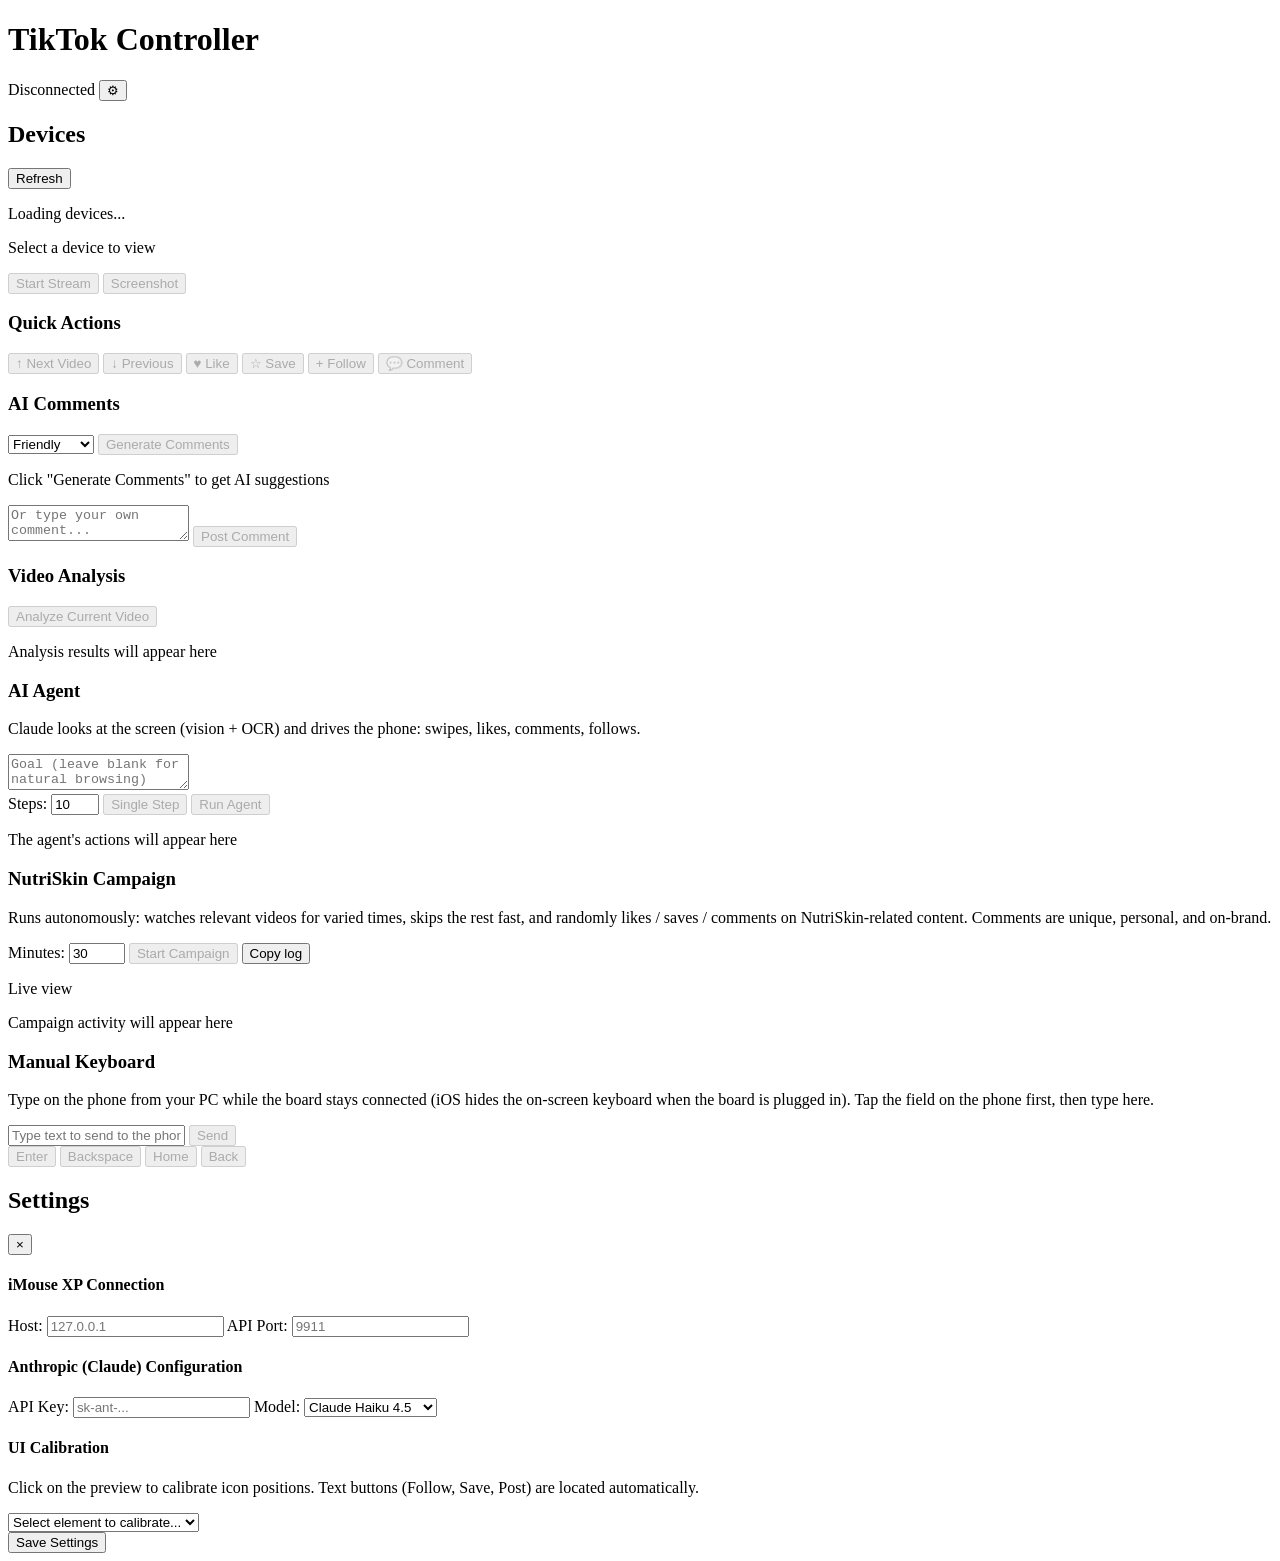
==== frontend/index.html @ e4ec44e3 "Fix feed recovery (top-left back arrow + escalation) and add copy-log The agent could get permanentl" ====
<!DOCTYPE html>
<html lang="en">
<head>
    <meta charset="UTF-8">
    <meta name="viewport" content="width=device-width, initial-scale=1.0">
    <title>TikTok Accessibility Controller</title>
    <link rel="stylesheet" href="/static/styles.css">
</head>
<body>
    <div class="container">
        <header>
            <h1>TikTok Controller</h1>
            <div class="status-bar">
                <span id="connection-status" class="status disconnected">Disconnected</span>
                <button id="settings-btn" class="icon-btn" title="Settings">&#9881;</button>
            </div>
        </header>

        <main>
            <!-- Device Selection -->
            <section class="device-panel">
                <div class="panel-header">
                    <h2>Devices</h2>
                    <button id="refresh-devices" class="btn-small">Refresh</button>
                </div>
                <div id="device-list" class="device-list">
                    <p class="placeholder">Loading devices...</p>
                </div>
            </section>

            <!-- Main Control Area -->
            <section class="control-panel">
                <!-- Device Preview -->
                <div class="preview-container">
                    <div id="device-preview" class="device-preview">
                        <p class="placeholder">Select a device to view</p>
                    </div>
                    <div class="preview-controls">
                        <button id="toggle-stream" class="btn-small" disabled>Start Stream</button>
                        <button id="take-screenshot" class="btn-small" disabled>Screenshot</button>
                    </div>
                </div>

                <!-- Action Buttons -->
                <div class="actions-container">
                    <h3>Quick Actions</h3>
                    <div class="action-grid">
                        <button id="action-swipe-up" class="action-btn" disabled>
                            <span class="action-icon">&#8593;</span>
                            <span>Next Video</span>
                        </button>
                        <button id="action-swipe-down" class="action-btn" disabled>
                            <span class="action-icon">&#8595;</span>
                            <span>Previous</span>
                        </button>
                        <button id="action-like" class="action-btn" disabled>
                            <span class="action-icon">&#9829;</span>
                            <span>Like</span>
                        </button>
                        <button id="action-save" class="action-btn" disabled>
                            <span class="action-icon">&#9734;</span>
                            <span>Save</span>
                        </button>
                        <button id="action-follow" class="action-btn" disabled>
                            <span class="action-icon">&#43;</span>
                            <span>Follow</span>
                        </button>
                        <button id="action-comment" class="action-btn" disabled>
                            <span class="action-icon">&#128172;</span>
                            <span>Comment</span>
                        </button>
                    </div>

                    <!-- Batch Actions -->
                    <div class="batch-actions" id="batch-actions" style="display: none;">
                        <h4>Batch Actions (All Selected)</h4>
                        <div class="batch-buttons">
                            <button id="batch-swipe" class="btn-small">Swipe All</button>
                            <button id="batch-like" class="btn-small">Like All</button>
                        </div>
                    </div>
                </div>
            </section>

            <!-- Comment Section -->
            <section class="comment-panel">
                <h3>AI Comments</h3>
                <div class="comment-controls">
                    <select id="comment-style">
                        <option value="friendly">Friendly</option>
                        <option value="funny">Funny</option>
                        <option value="supportive">Supportive</option>
                        <option value="curious">Curious</option>
                        <option value="impressed">Impressed</option>
                        <option value="relatable">Relatable</option>
                    </select>
                    <button id="generate-comments" class="btn" disabled>Generate Comments</button>
                </div>
                <div id="comment-suggestions" class="comment-suggestions">
                    <p class="placeholder">Click "Generate Comments" to get AI suggestions</p>
                </div>
                <div class="custom-comment">
                    <textarea id="custom-comment" placeholder="Or type your own comment..."></textarea>
                    <button id="post-comment" class="btn" disabled>Post Comment</button>
                </div>
            </section>

            <!-- Video Analysis -->
            <section class="analysis-panel">
                <h3>Video Analysis</h3>
                <button id="analyze-video" class="btn" disabled>Analyze Current Video</button>
                <div id="analysis-result" class="analysis-result">
                    <p class="placeholder">Analysis results will appear here</p>
                </div>
            </section>

            <!-- AI Agent -->
            <section class="agent-panel">
                <h3>AI Agent</h3>
                <p class="hint">Claude looks at the screen (vision + OCR) and drives the phone: swipes, likes, comments, follows.</p>
                <textarea id="agent-goal" placeholder="Goal (leave blank for natural browsing)"></textarea>
                <div class="agent-controls">
                    <label>Steps: <input type="number" id="agent-steps" value="10" min="1" max="50"></label>
                    <button id="agent-step" class="btn-small" disabled>Single Step</button>
                    <button id="agent-run" class="btn" disabled>Run Agent</button>
                </div>
                <div id="agent-log" class="agent-log">
                    <p class="placeholder">The agent's actions will appear here</p>
                </div>
            </section>

            <!-- NutriSkin Campaign -->
            <section class="campaign-panel">
                <h3>NutriSkin Campaign</h3>
                <p class="hint">Runs autonomously: watches relevant videos for varied times, skips the rest fast, and randomly likes / saves / comments on NutriSkin-related content. Comments are unique, personal, and on-brand.</p>
                <div class="campaign-controls">
                    <label>Minutes: <input type="number" id="campaign-minutes" value="30" min="1" max="240"></label>
                    <button id="campaign-start" class="btn" disabled>Start Campaign</button>
                    <button id="campaign-stop" class="btn-small" style="display:none;">Stop</button>
                    <button id="campaign-copy" class="btn-small">Copy log</button>
                </div>
                <div id="campaign-status" class="campaign-status"></div>
                <div class="campaign-live">
                    <div id="campaign-snapshot" class="campaign-snapshot">
                        <p class="placeholder">Live view</p>
                    </div>
                    <div id="campaign-log" class="agent-log">
                        <p class="placeholder">Campaign activity will appear here</p>
                    </div>
                </div>
            </section>

            <!-- Manual Keyboard -->
            <section class="keyboard-panel">
                <h3>Manual Keyboard</h3>
                <p class="hint">Type on the phone from your PC while the board stays connected (iOS hides the on-screen keyboard when the board is plugged in). Tap the field on the phone first, then type here.</p>
                <div class="keyboard-controls">
                    <input type="text" id="manual-text" placeholder="Type text to send to the phone…">
                    <button id="manual-send" class="btn" disabled>Send</button>
                </div>
                <div class="keyboard-keys">
                    <button class="btn-small manual-key" data-fn="ENTER" disabled>Enter</button>
                    <button class="btn-small manual-key" data-fn="BACKSPACE" disabled>Backspace</button>
                    <button class="btn-small manual-key" data-fn="WIN+h" disabled>Home</button>
                    <button class="btn-small manual-key" data-fn="TAB+b" disabled>Back</button>
                </div>
            </section>
        </main>

        <!-- Settings Modal -->
        <div id="settings-modal" class="modal">
            <div class="modal-content">
                <div class="modal-header">
                    <h2>Settings</h2>
                    <button class="close-btn">&times;</button>
                </div>
                <div class="modal-body">
                    <div class="setting-group">
                        <h4>iMouse XP Connection</h4>
                        <label>
                            Host:
                            <input type="text" id="setting-host" placeholder="127.0.0.1">
                        </label>
                        <label>
                            API Port:
                            <input type="number" id="setting-port" placeholder="9911">
                        </label>
                    </div>
                    <div class="setting-group">
                        <h4>Anthropic (Claude) Configuration</h4>
                        <label>
                            API Key:
                            <input type="password" id="setting-anthropic-key" placeholder="sk-ant-...">
                        </label>
                        <label>
                            Model:
                            <select id="setting-anthropic-model">
                                <option value="claude-haiku-4-5-20251001">Claude Haiku 4.5</option>
                                <option value="claude-sonnet-4-6">Claude Sonnet 4.6</option>
                                <option value="claude-opus-4-8">Claude Opus 4.8</option>
                            </select>
                        </label>
                    </div>
                    <div class="setting-group">
                        <h4>UI Calibration</h4>
                        <p class="hint">Click on the preview to calibrate icon positions. Text buttons (Follow, Save, Post) are located automatically.</p>
                        <select id="calibration-element">
                            <option value="">Select element to calibrate...</option>
                            <option value="like_button">Like Button</option>
                            <option value="comment_button">Comment Button</option>
                            <option value="share_button">Share Button</option>
                            <option value="video_center">Video Center</option>
                            <option value="comment_input">Comment Input</option>
                            <option value="back_arrow">Back Arrow (top-left)</option>
                            <option value="home_tab">Home Tab (bottom-left)</option>
                        </select>
                    </div>
                    <button id="save-settings" class="btn">Save Settings</button>
                </div>
            </div>
        </div>

        <!-- Toast Notifications -->
        <div id="toast-container"></div>
    </div>

    <script src="/static/app.js"></script>
</body>
</html>
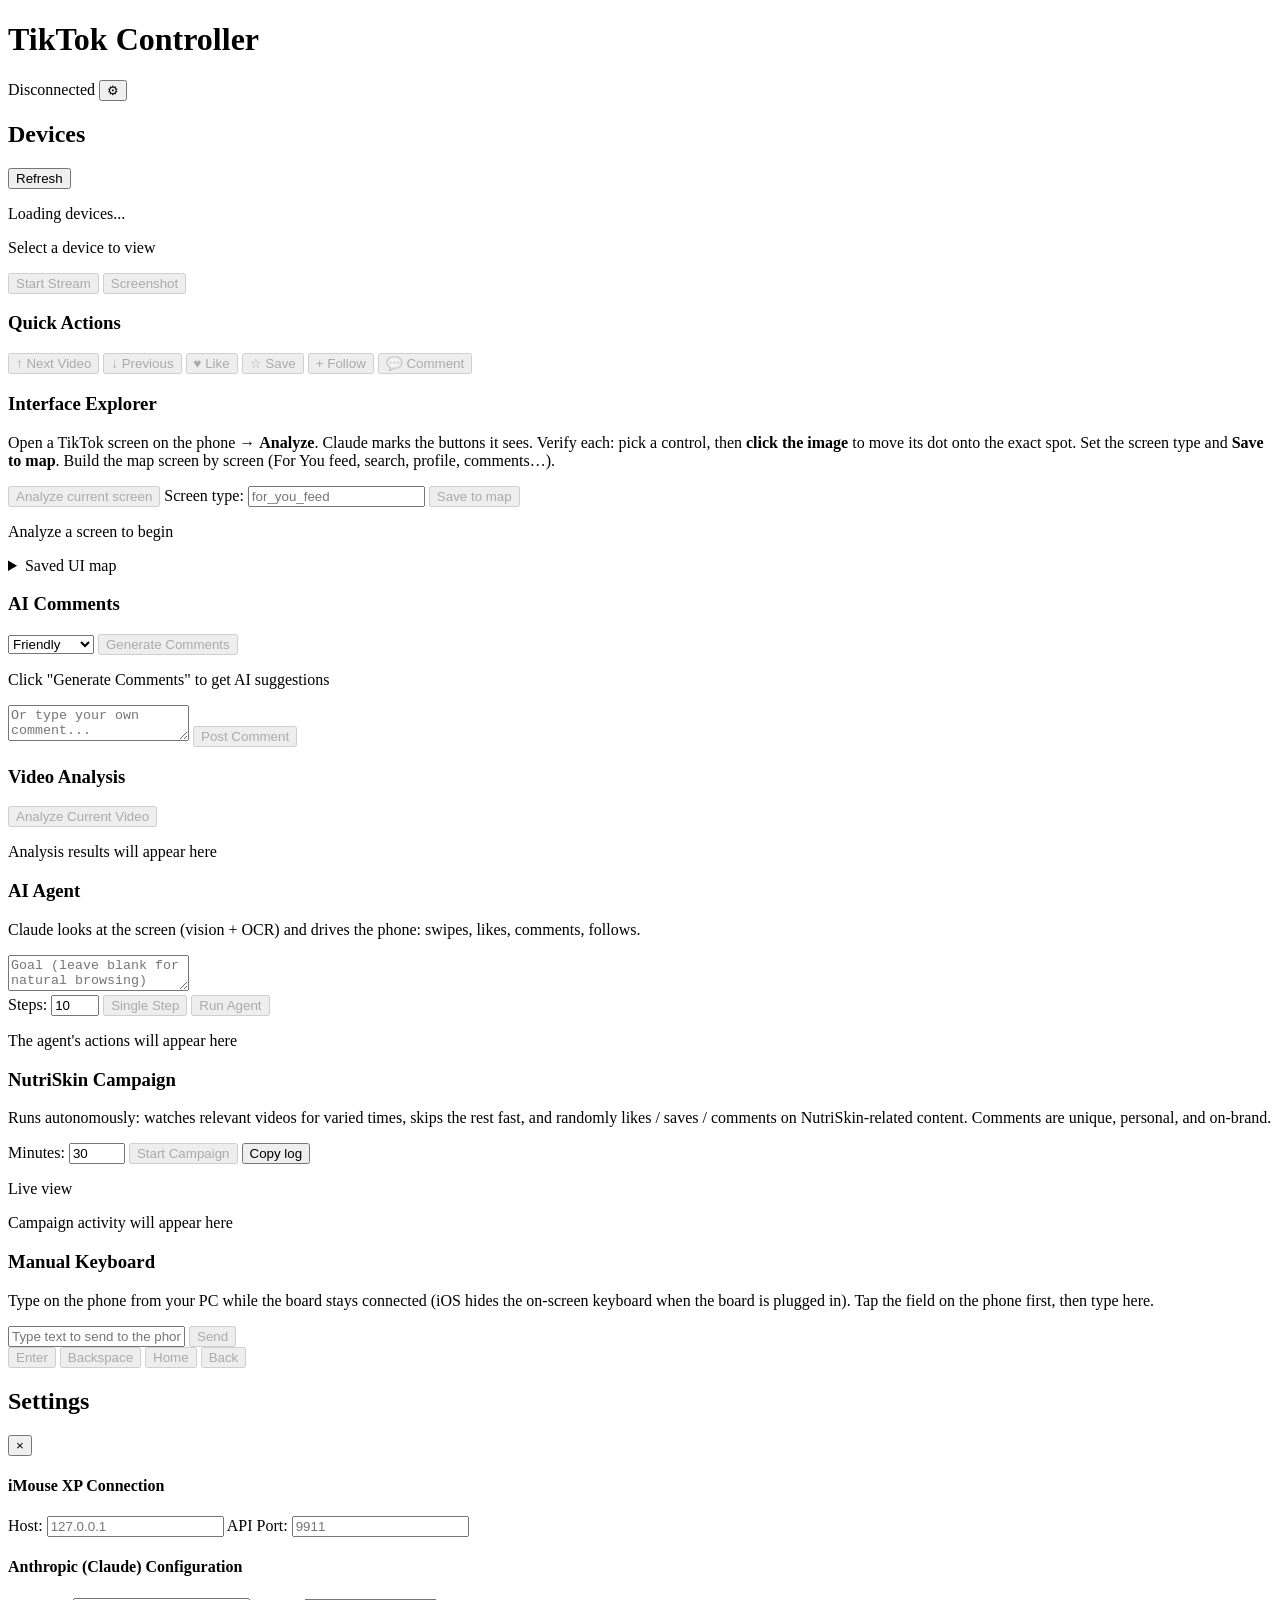
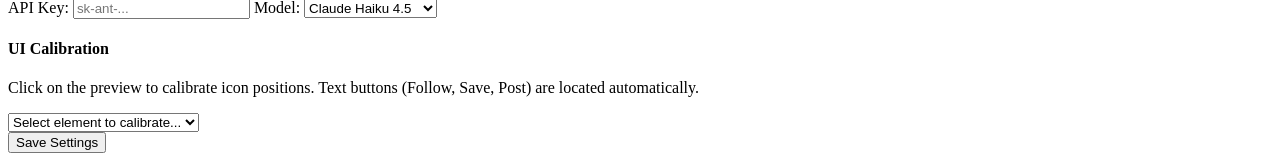
==== commit ebd8b4c1: "Add Interface Explorer: map TikTok's UI to real pixel coordinates Root cause of the wandering has be" ====
--- a/frontend/index.html
+++ b/frontend/index.html
@@ -82,6 +82,35 @@
                 </div>
             </section>
 
+            <!-- Interface Explorer -->
+            <section class="explorer-panel">
+                <h3>Interface Explorer</h3>
+                <p class="hint">Open a TikTok screen on the phone → <b>Analyze</b>. Claude marks the buttons it sees. Verify each: pick a control, then <b>click the image</b> to move its dot onto the exact spot. Set the screen type and <b>Save to map</b>. Build the map screen by screen (For You feed, search, profile, comments…).</p>
+                <div class="explorer-controls">
+                    <button id="explore-analyze" class="btn" disabled>Analyze current screen</button>
+                    <label>Screen type:
+                        <input type="text" id="explore-screen-type" placeholder="for_you_feed" list="screen-types">
+                    </label>
+                    <datalist id="screen-types">
+                        <option value="for_you_feed"><option value="following_feed"><option value="profile">
+                        <option value="search_input"><option value="search_results"><option value="explore">
+                        <option value="comments_sheet"><option value="share_sheet"><option value="inbox_dm">
+                        <option value="live"><option value="settings">
+                    </datalist>
+                    <button id="explore-save" class="btn-small" disabled>Save to map</button>
+                </div>
+                <div class="explorer-body">
+                    <div id="explore-canvas" class="explore-canvas">
+                        <p class="placeholder">Analyze a screen to begin</p>
+                    </div>
+                    <div id="explore-list" class="explore-list"></div>
+                </div>
+                <details class="explore-saved">
+                    <summary>Saved UI map</summary>
+                    <pre id="explore-map">{}</pre>
+                </details>
+            </section>
+
             <!-- Comment Section -->
             <section class="comment-panel">
                 <h3>AI Comments</h3>
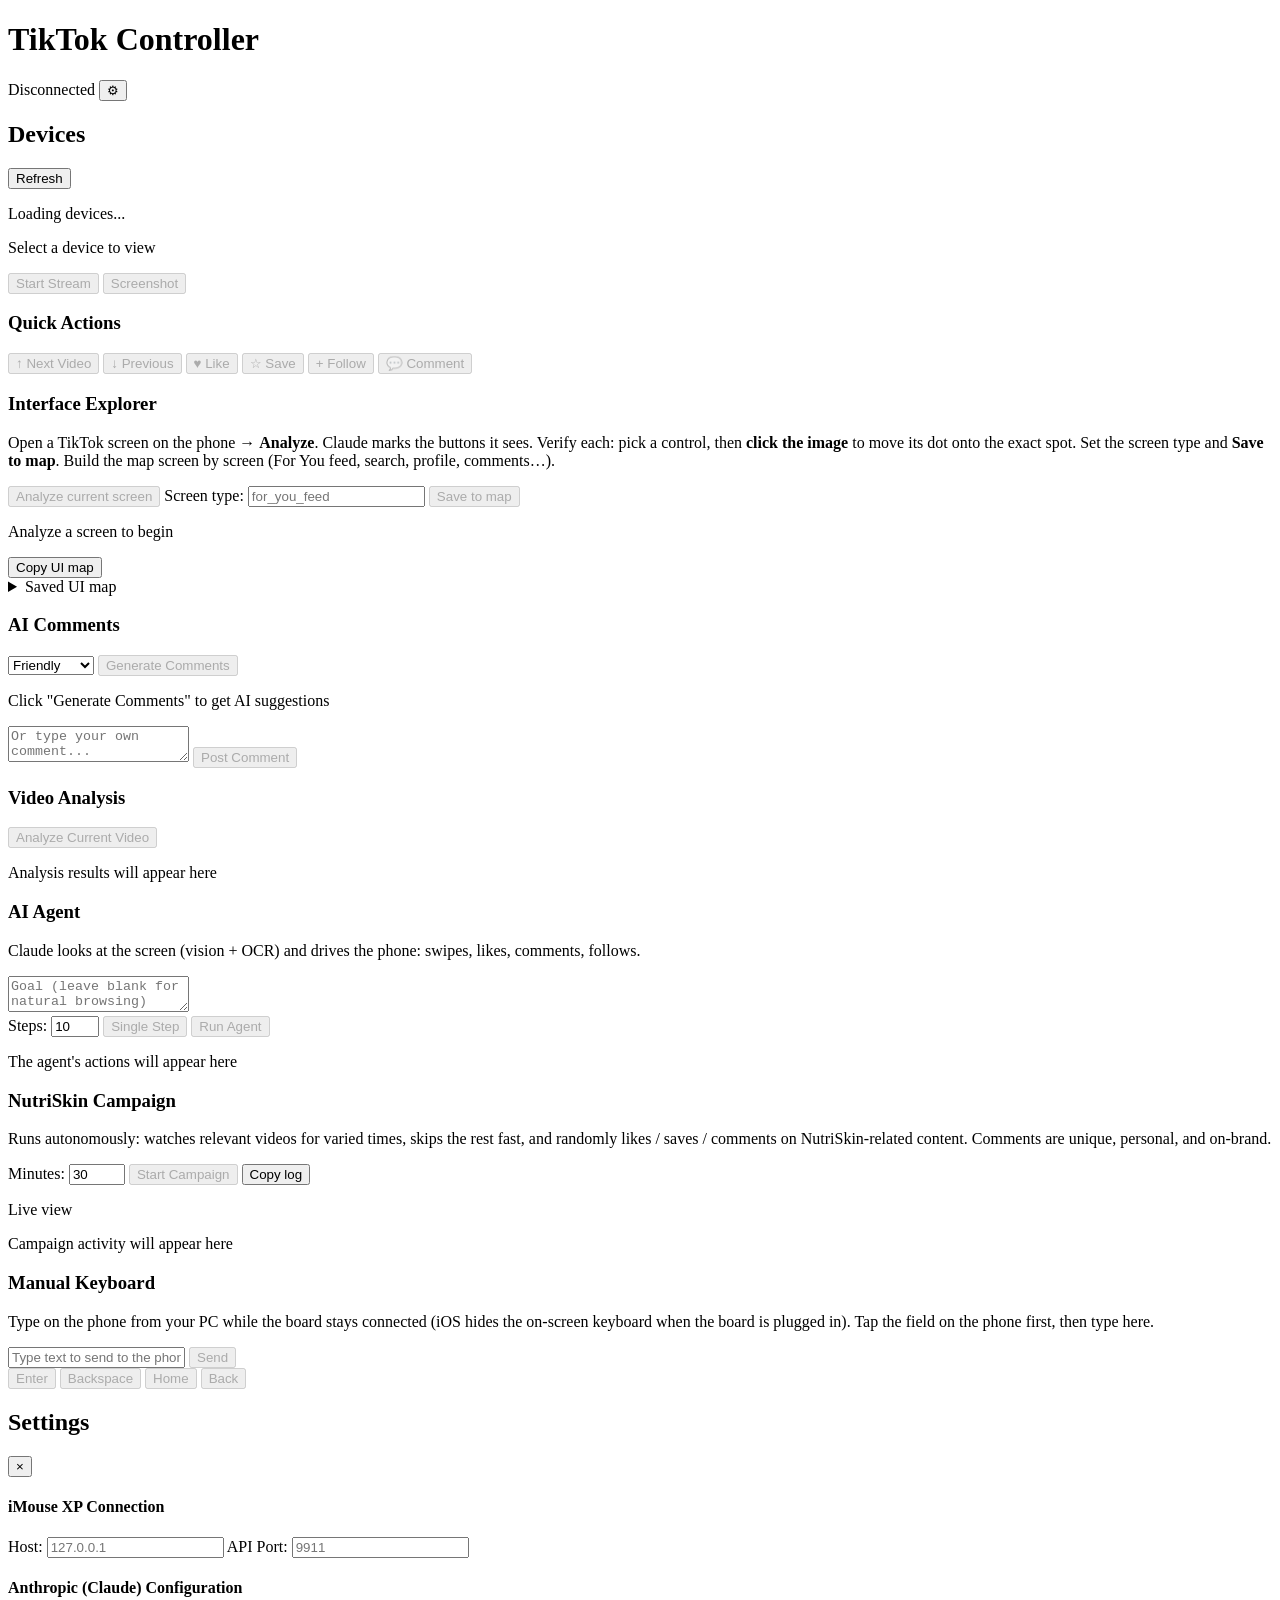
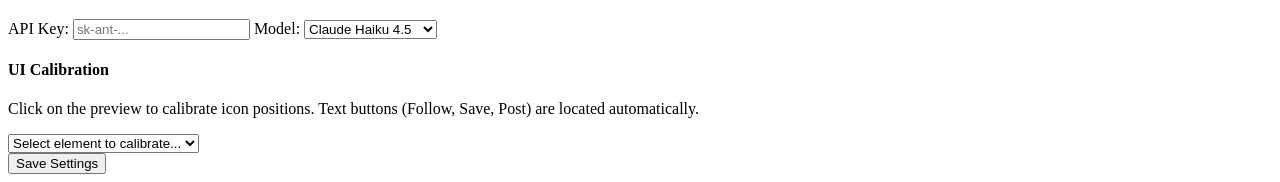
==== commit 3fb6dac8: "Add slideshow post detection + Copy UI map button - Explorer: "Copy UI map" button copies ui_map.jso" ====
--- a/frontend/index.html
+++ b/frontend/index.html
@@ -92,10 +92,10 @@
                         <input type="text" id="explore-screen-type" placeholder="for_you_feed" list="screen-types">
                     </label>
                     <datalist id="screen-types">
-                        <option value="for_you_feed"><option value="following_feed"><option value="profile">
-                        <option value="search_input"><option value="search_results"><option value="explore">
-                        <option value="comments_sheet"><option value="share_sheet"><option value="inbox_dm">
-                        <option value="live"><option value="settings">
+                        <option value="for_you_feed"><option value="slideshow_feed"><option value="following_feed">
+                        <option value="profile"><option value="search_input"><option value="search_results">
+                        <option value="explore"><option value="comments_sheet"><option value="share_sheet">
+                        <option value="inbox_dm"><option value="live"><option value="settings">
                     </datalist>
                     <button id="explore-save" class="btn-small" disabled>Save to map</button>
                 </div>
@@ -104,6 +104,9 @@
                         <p class="placeholder">Analyze a screen to begin</p>
                     </div>
                     <div id="explore-list" class="explore-list"></div>
+                </div>
+                <div class="explore-saved-head">
+                    <button id="explore-copy-map" class="btn-small">Copy UI map</button>
                 </div>
                 <details class="explore-saved">
                     <summary>Saved UI map</summary>
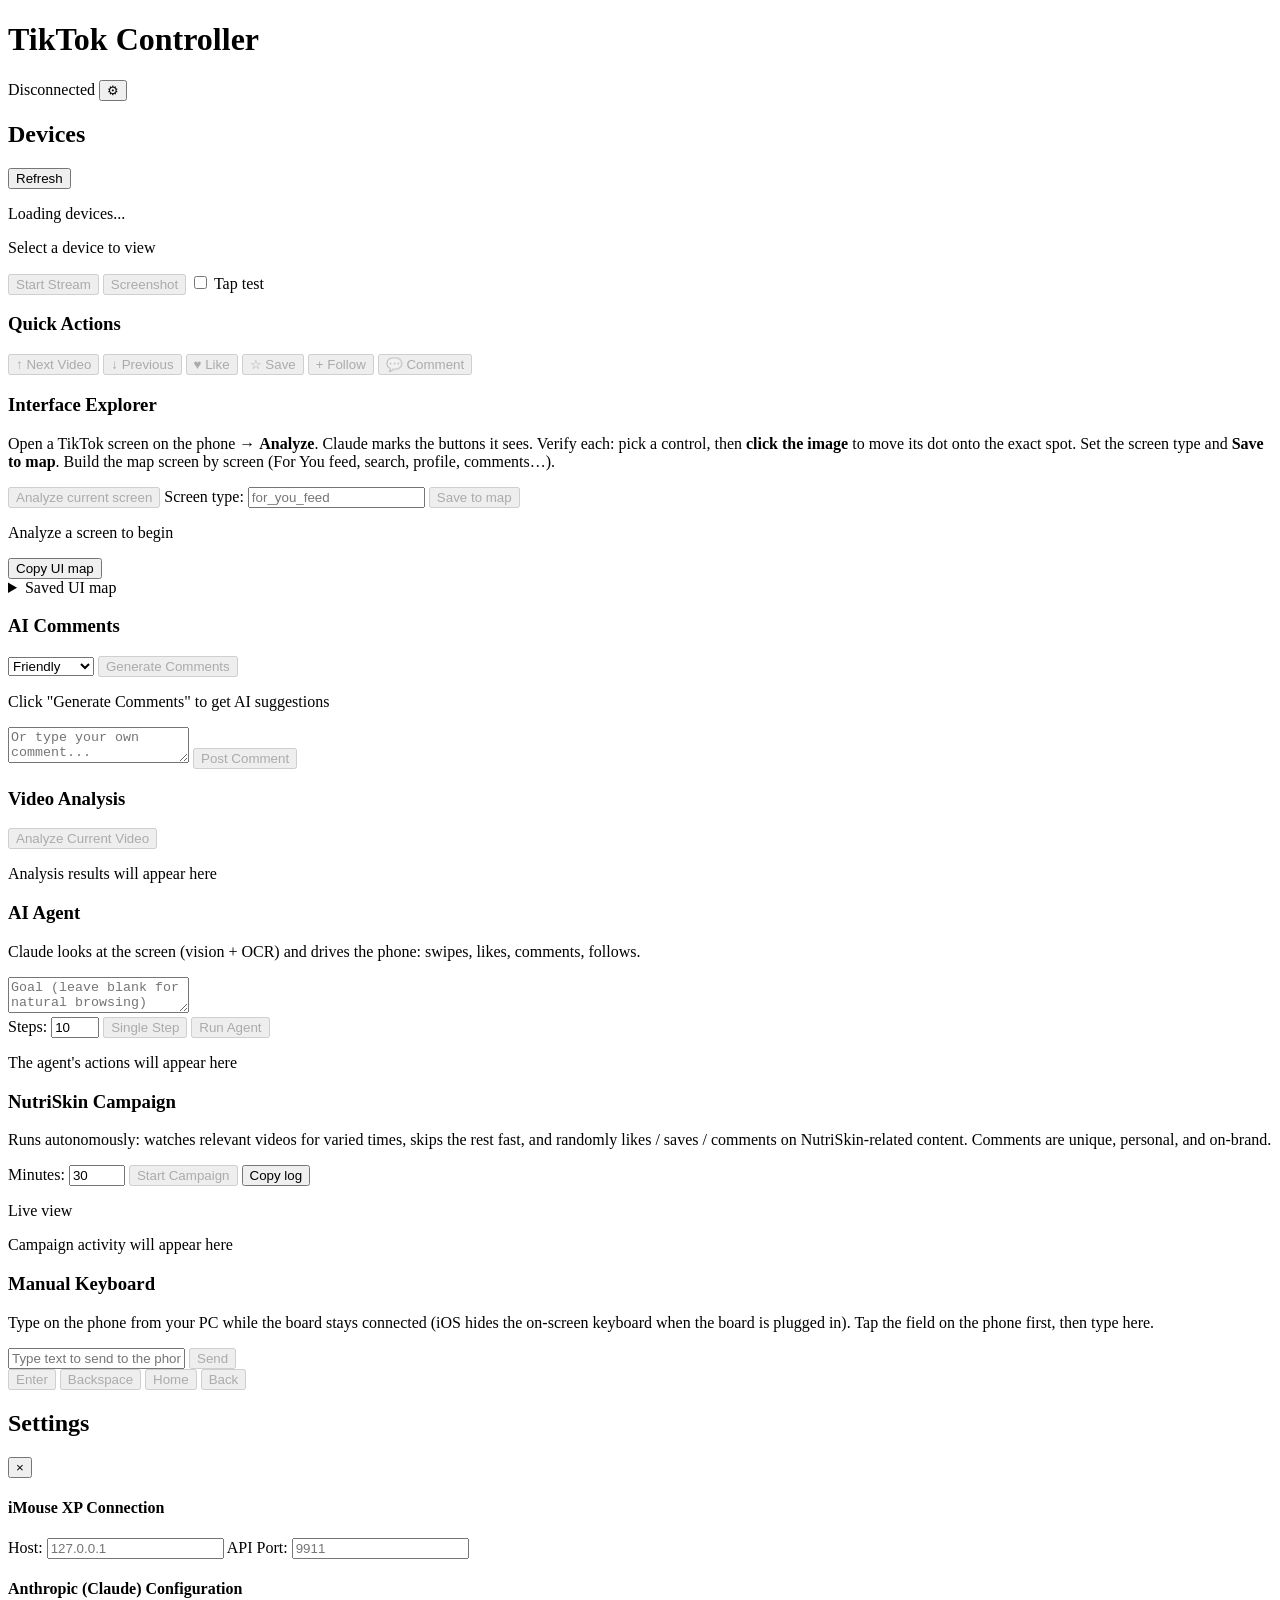
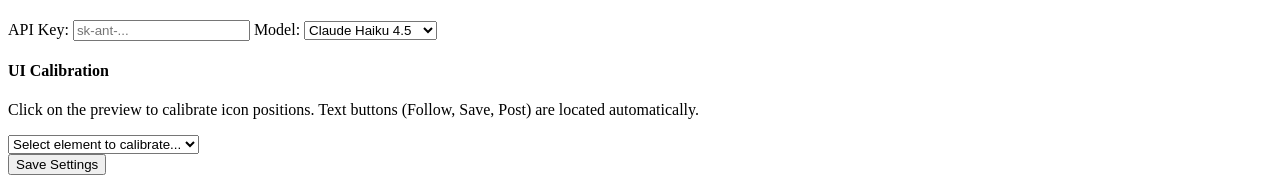
==== commit 88efea66: "Add Tap Test + screenshot-size check to diagnose coordinate offset Clicking Like triggered a Follow " ====
--- a/frontend/index.html
+++ b/frontend/index.html
@@ -38,6 +38,8 @@
                     <div class="preview-controls">
                         <button id="toggle-stream" class="btn-small" disabled>Start Stream</button>
                         <button id="take-screenshot" class="btn-small" disabled>Screenshot</button>
+                        <label class="tap-mode-label"><input type="checkbox" id="tap-mode"> Tap test</label>
+                        <span id="tap-readout" class="tap-readout"></span>
                     </div>
                 </div>
 
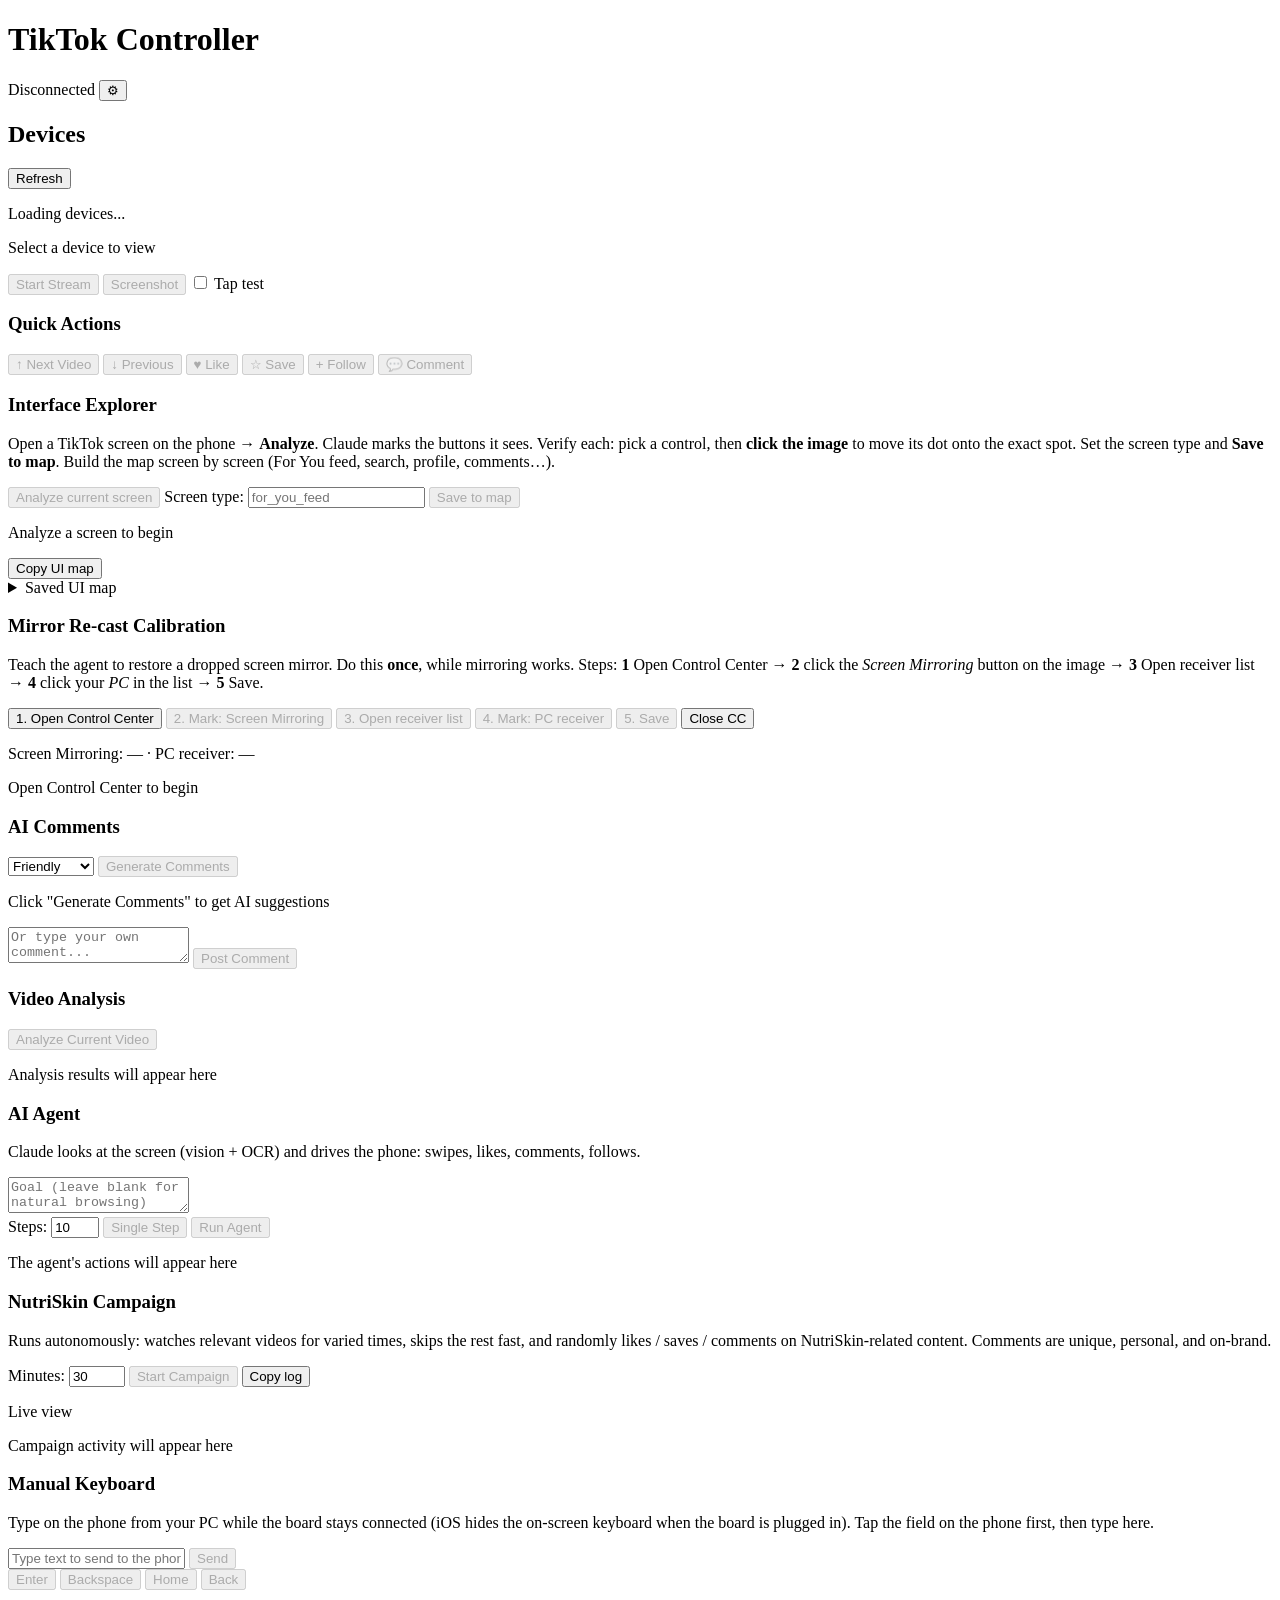
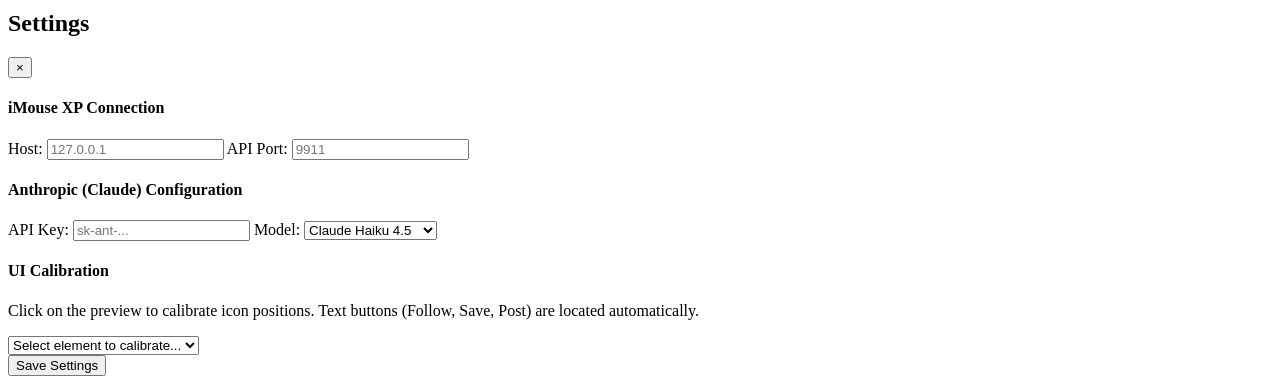
==== commit 2c1a5fd0: "Add visual mirror re-cast calibration panel Auto-vision calibration was unreliable on Control Center" ====
--- a/frontend/index.html
+++ b/frontend/index.html
@@ -116,6 +116,24 @@
                 </details>
             </section>
 
+            <!-- Mirror Re-cast Calibration -->
+            <section class="mirror-panel">
+                <h3>Mirror Re-cast Calibration</h3>
+                <p class="hint">Teach the agent to restore a dropped screen mirror. Do this <b>once</b>, while mirroring works. Steps: <b>1</b> Open Control Center → <b>2</b> click the <i>Screen Mirroring</i> button on the image → <b>3</b> Open receiver list → <b>4</b> click your <i>PC</i> in the list → <b>5</b> Save.</p>
+                <div class="mirror-controls">
+                    <button id="mirror-open-cc" class="btn-small">1. Open Control Center</button>
+                    <button id="mirror-pick-btn" class="btn-small" disabled>2. Mark: Screen Mirroring</button>
+                    <button id="mirror-open-list" class="btn-small" disabled>3. Open receiver list</button>
+                    <button id="mirror-pick-recv" class="btn-small" disabled>4. Mark: PC receiver</button>
+                    <button id="mirror-save" class="btn-small" disabled>5. Save</button>
+                    <button id="mirror-close" class="btn-small">Close CC</button>
+                </div>
+                <p class="hint" id="mirror-hintline">Screen Mirroring: <span id="mirror-btn-pt">—</span> · PC receiver: <span id="mirror-recv-pt">—</span></p>
+                <div id="mirror-canvas" class="explore-canvas">
+                    <p class="placeholder">Open Control Center to begin</p>
+                </div>
+            </section>
+
             <!-- Comment Section -->
             <section class="comment-panel">
                 <h3>AI Comments</h3>
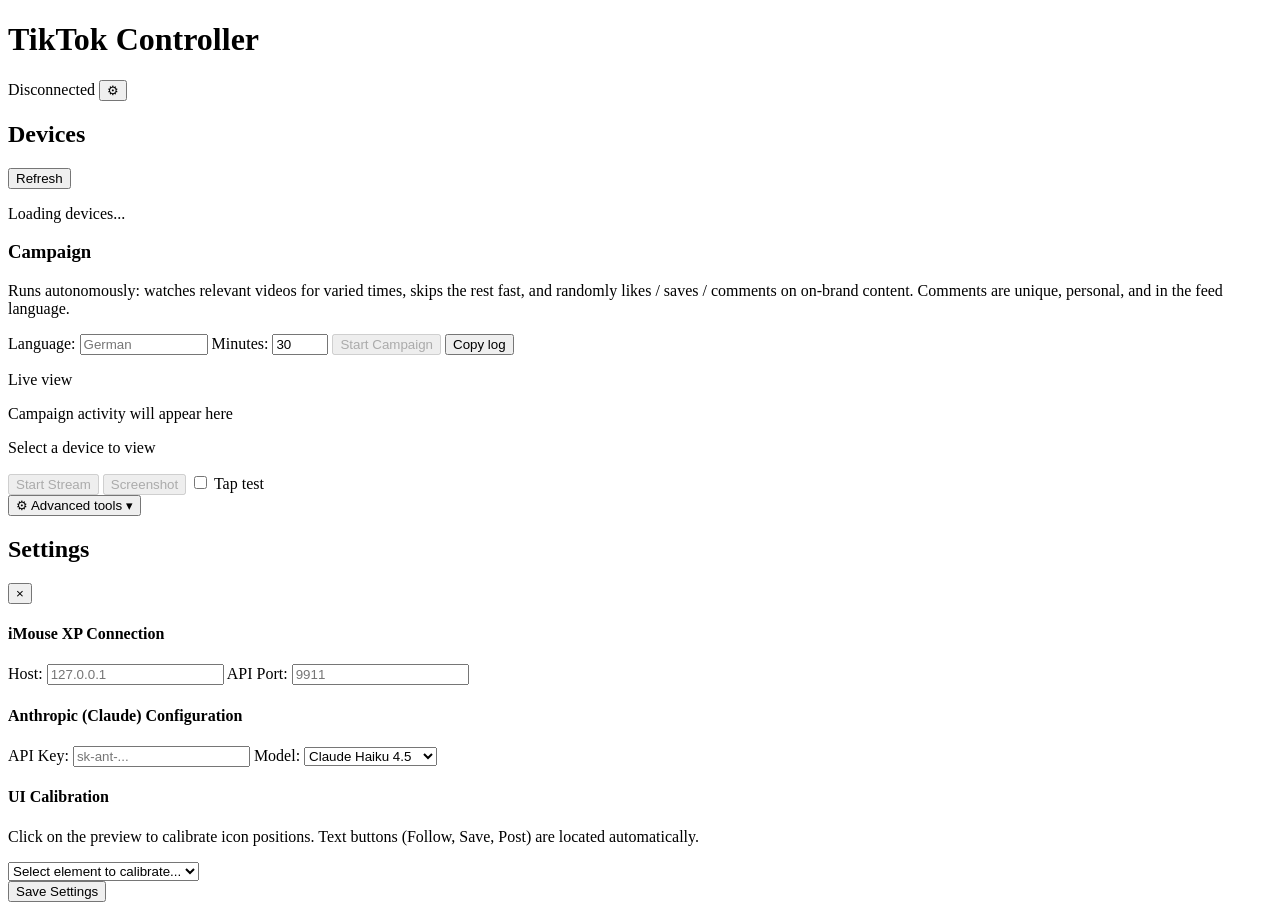
==== commit d57de326: "Simplify the UI: campaign-focused main view, everything else behind Advanced The main screen is now " ====
--- a/frontend/index.html
+++ b/frontend/index.html
@@ -3,7 +3,7 @@
 <head>
     <meta charset="UTF-8">
     <meta name="viewport" content="width=device-width, initial-scale=1.0">
-    <title>TikTok Accessibility Controller</title>
+    <title>TikTok Controller</title>
     <link rel="stylesheet" href="/static/styles.css">
 </head>
 <body>
@@ -28,9 +28,30 @@
                 </div>
             </section>
 
-            <!-- Main Control Area -->
+            <!-- Campaign (primary) -->
+            <section class="campaign-panel">
+                <h3>Campaign</h3>
+                <p class="hint">Runs autonomously: watches relevant videos for varied times, skips the rest fast, and randomly likes / saves / comments on on-brand content. Comments are unique, personal, and in the feed language.</p>
+                <div class="campaign-controls">
+                    <label>Language: <input type="text" id="campaign-language" placeholder="German" style="width:120px"></label>
+                    <label>Minutes: <input type="number" id="campaign-minutes" value="30" min="1" max="240"></label>
+                    <button id="campaign-start" class="btn" disabled>Start Campaign</button>
+                    <button id="campaign-stop" class="btn-small" style="display:none;">Stop</button>
+                    <button id="campaign-copy" class="btn-small">Copy log</button>
+                </div>
+                <div id="campaign-status" class="campaign-status"></div>
+                <div class="campaign-live">
+                    <div id="campaign-snapshot" class="campaign-snapshot">
+                        <p class="placeholder">Live view</p>
+                    </div>
+                    <div id="campaign-log" class="agent-log">
+                        <p class="placeholder">Campaign activity will appear here</p>
+                    </div>
+                </div>
+            </section>
+
+            <!-- Live preview -->
             <section class="control-panel">
-                <!-- Device Preview -->
                 <div class="preview-container">
                     <div id="device-preview" class="device-preview">
                         <p class="placeholder">Select a device to view</p>
@@ -42,38 +63,39 @@
                         <span id="tap-readout" class="tap-readout"></span>
                     </div>
                 </div>
-
-                <!-- Action Buttons -->
-                <div class="actions-container">
+            </section>
+
+            <!-- Advanced toggle -->
+            <div class="advanced-toggle-row">
+                <button id="advanced-toggle" class="btn-small" aria-expanded="false">&#9881; Advanced tools &#9662;</button>
+            </div>
+
+            <!-- Everything else -- preserved, hidden by default -->
+            <div id="advanced-panels" class="advanced-panels" hidden>
+
+                <!-- Quick Actions -->
+                <section class="actions-panel">
                     <h3>Quick Actions</h3>
                     <div class="action-grid">
                         <button id="action-swipe-up" class="action-btn" disabled>
-                            <span class="action-icon">&#8593;</span>
-                            <span>Next Video</span>
+                            <span class="action-icon">&#8593;</span><span>Next Video</span>
                         </button>
                         <button id="action-swipe-down" class="action-btn" disabled>
-                            <span class="action-icon">&#8595;</span>
-                            <span>Previous</span>
+                            <span class="action-icon">&#8595;</span><span>Previous</span>
                         </button>
                         <button id="action-like" class="action-btn" disabled>
-                            <span class="action-icon">&#9829;</span>
-                            <span>Like</span>
+                            <span class="action-icon">&#9829;</span><span>Like</span>
                         </button>
                         <button id="action-save" class="action-btn" disabled>
-                            <span class="action-icon">&#9734;</span>
-                            <span>Save</span>
+                            <span class="action-icon">&#9734;</span><span>Save</span>
                         </button>
                         <button id="action-follow" class="action-btn" disabled>
-                            <span class="action-icon">&#43;</span>
-                            <span>Follow</span>
+                            <span class="action-icon">&#43;</span><span>Follow</span>
                         </button>
                         <button id="action-comment" class="action-btn" disabled>
-                            <span class="action-icon">&#128172;</span>
-                            <span>Comment</span>
-                        </button>
-                    </div>
-
-                    <!-- Batch Actions -->
+                            <span class="action-icon">&#128172;</span><span>Comment</span>
+                        </button>
+                    </div>
                     <div class="batch-actions" id="batch-actions" style="display: none;">
                         <h4>Batch Actions (All Selected)</h4>
                         <div class="batch-buttons">
@@ -81,142 +103,122 @@
                             <button id="batch-like" class="btn-small">Like All</button>
                         </div>
                     </div>
-                </div>
-            </section>
-
-            <!-- Interface Explorer -->
-            <section class="explorer-panel">
-                <h3>Interface Explorer</h3>
-                <p class="hint">Open a TikTok screen on the phone → <b>Analyze</b>. Claude marks the buttons it sees. Verify each: pick a control, then <b>click the image</b> to move its dot onto the exact spot. Set the screen type and <b>Save to map</b>. Build the map screen by screen (For You feed, search, profile, comments…).</p>
-                <div class="explorer-controls">
-                    <button id="explore-analyze" class="btn" disabled>Analyze current screen</button>
-                    <label>Screen type:
-                        <input type="text" id="explore-screen-type" placeholder="for_you_feed" list="screen-types">
-                    </label>
-                    <datalist id="screen-types">
-                        <option value="for_you_feed"><option value="slideshow_feed"><option value="following_feed">
-                        <option value="profile"><option value="search_input"><option value="search_results">
-                        <option value="explore"><option value="comments_sheet"><option value="share_sheet">
-                        <option value="inbox_dm"><option value="live"><option value="settings">
-                    </datalist>
-                    <button id="explore-save" class="btn-small" disabled>Save to map</button>
-                </div>
-                <div class="explorer-body">
-                    <div id="explore-canvas" class="explore-canvas">
-                        <p class="placeholder">Analyze a screen to begin</p>
-                    </div>
-                    <div id="explore-list" class="explore-list"></div>
-                </div>
-                <div class="explore-saved-head">
-                    <button id="explore-copy-map" class="btn-small">Copy UI map</button>
-                </div>
-                <details class="explore-saved">
-                    <summary>Saved UI map</summary>
-                    <pre id="explore-map">{}</pre>
-                </details>
-            </section>
-
-            <!-- Mirror Re-cast Calibration -->
-            <section class="mirror-panel">
-                <h3>Mirror Re-cast Calibration</h3>
-                <p class="hint">Teach the agent to restore a dropped screen mirror. Do this <b>once</b>, while mirroring works. Steps: <b>1</b> Open Control Center → <b>2</b> click the <i>Screen Mirroring</i> button on the image → <b>3</b> Open receiver list → <b>4</b> click your <i>PC</i> in the list → <b>5</b> Save.</p>
-                <div class="mirror-controls">
-                    <button id="mirror-open-cc" class="btn-small">1. Open Control Center</button>
-                    <button id="mirror-pick-btn" class="btn-small" disabled>2. Mark: Screen Mirroring</button>
-                    <button id="mirror-open-list" class="btn-small" disabled>3. Open receiver list</button>
-                    <button id="mirror-pick-recv" class="btn-small" disabled>4. Mark: PC receiver</button>
-                    <button id="mirror-save" class="btn-small" disabled>5. Save</button>
-                    <button id="mirror-close" class="btn-small">Close CC</button>
-                </div>
-                <p class="hint" id="mirror-hintline">Screen Mirroring: <span id="mirror-btn-pt">—</span> · PC receiver: <span id="mirror-recv-pt">—</span></p>
-                <div id="mirror-canvas" class="explore-canvas">
-                    <p class="placeholder">Open Control Center to begin</p>
-                </div>
-            </section>
-
-            <!-- Comment Section -->
-            <section class="comment-panel">
-                <h3>AI Comments</h3>
-                <div class="comment-controls">
-                    <select id="comment-style">
-                        <option value="friendly">Friendly</option>
-                        <option value="funny">Funny</option>
-                        <option value="supportive">Supportive</option>
-                        <option value="curious">Curious</option>
-                        <option value="impressed">Impressed</option>
-                        <option value="relatable">Relatable</option>
-                    </select>
-                    <button id="generate-comments" class="btn" disabled>Generate Comments</button>
-                </div>
-                <div id="comment-suggestions" class="comment-suggestions">
-                    <p class="placeholder">Click "Generate Comments" to get AI suggestions</p>
-                </div>
-                <div class="custom-comment">
-                    <textarea id="custom-comment" placeholder="Or type your own comment..."></textarea>
-                    <button id="post-comment" class="btn" disabled>Post Comment</button>
-                </div>
-            </section>
-
-            <!-- Video Analysis -->
-            <section class="analysis-panel">
-                <h3>Video Analysis</h3>
-                <button id="analyze-video" class="btn" disabled>Analyze Current Video</button>
-                <div id="analysis-result" class="analysis-result">
-                    <p class="placeholder">Analysis results will appear here</p>
-                </div>
-            </section>
-
-            <!-- AI Agent -->
-            <section class="agent-panel">
-                <h3>AI Agent</h3>
-                <p class="hint">Claude looks at the screen (vision + OCR) and drives the phone: swipes, likes, comments, follows.</p>
-                <textarea id="agent-goal" placeholder="Goal (leave blank for natural browsing)"></textarea>
-                <div class="agent-controls">
-                    <label>Steps: <input type="number" id="agent-steps" value="10" min="1" max="50"></label>
-                    <button id="agent-step" class="btn-small" disabled>Single Step</button>
-                    <button id="agent-run" class="btn" disabled>Run Agent</button>
-                </div>
-                <div id="agent-log" class="agent-log">
-                    <p class="placeholder">The agent's actions will appear here</p>
-                </div>
-            </section>
-
-            <!-- NutriSkin Campaign -->
-            <section class="campaign-panel">
-                <h3>NutriSkin Campaign</h3>
-                <p class="hint">Runs autonomously: watches relevant videos for varied times, skips the rest fast, and randomly likes / saves / comments on NutriSkin-related content. Comments are unique, personal, and on-brand.</p>
-                <div class="campaign-controls">
-                    <label>Minutes: <input type="number" id="campaign-minutes" value="30" min="1" max="240"></label>
-                    <button id="campaign-start" class="btn" disabled>Start Campaign</button>
-                    <button id="campaign-stop" class="btn-small" style="display:none;">Stop</button>
-                    <button id="campaign-copy" class="btn-small">Copy log</button>
-                </div>
-                <div id="campaign-status" class="campaign-status"></div>
-                <div class="campaign-live">
-                    <div id="campaign-snapshot" class="campaign-snapshot">
-                        <p class="placeholder">Live view</p>
-                    </div>
-                    <div id="campaign-log" class="agent-log">
-                        <p class="placeholder">Campaign activity will appear here</p>
-                    </div>
-                </div>
-            </section>
-
-            <!-- Manual Keyboard -->
-            <section class="keyboard-panel">
-                <h3>Manual Keyboard</h3>
-                <p class="hint">Type on the phone from your PC while the board stays connected (iOS hides the on-screen keyboard when the board is plugged in). Tap the field on the phone first, then type here.</p>
-                <div class="keyboard-controls">
-                    <input type="text" id="manual-text" placeholder="Type text to send to the phone…">
-                    <button id="manual-send" class="btn" disabled>Send</button>
-                </div>
-                <div class="keyboard-keys">
-                    <button class="btn-small manual-key" data-fn="ENTER" disabled>Enter</button>
-                    <button class="btn-small manual-key" data-fn="BACKSPACE" disabled>Backspace</button>
-                    <button class="btn-small manual-key" data-fn="WIN+h" disabled>Home</button>
-                    <button class="btn-small manual-key" data-fn="TAB+b" disabled>Back</button>
-                </div>
-            </section>
+                </section>
+
+                <!-- AI Agent -->
+                <section class="agent-panel">
+                    <h3>AI Agent</h3>
+                    <p class="hint">Claude looks at the screen (vision + OCR) and drives the phone: swipes, likes, comments, follows.</p>
+                    <textarea id="agent-goal" placeholder="Goal (leave blank for natural browsing)"></textarea>
+                    <div class="agent-controls">
+                        <label>Steps: <input type="number" id="agent-steps" value="10" min="1" max="50"></label>
+                        <button id="agent-step" class="btn-small" disabled>Single Step</button>
+                        <button id="agent-run" class="btn" disabled>Run Agent</button>
+                    </div>
+                    <div id="agent-log" class="agent-log">
+                        <p class="placeholder">The agent's actions will appear here</p>
+                    </div>
+                </section>
+
+                <!-- AI Comments -->
+                <section class="comment-panel">
+                    <h3>AI Comments</h3>
+                    <div class="comment-controls">
+                        <select id="comment-style">
+                            <option value="friendly">Friendly</option>
+                            <option value="funny">Funny</option>
+                            <option value="supportive">Supportive</option>
+                            <option value="curious">Curious</option>
+                            <option value="impressed">Impressed</option>
+                            <option value="relatable">Relatable</option>
+                        </select>
+                        <button id="generate-comments" class="btn" disabled>Generate Comments</button>
+                    </div>
+                    <div id="comment-suggestions" class="comment-suggestions">
+                        <p class="placeholder">Click "Generate Comments" to get AI suggestions</p>
+                    </div>
+                    <div class="custom-comment">
+                        <textarea id="custom-comment" placeholder="Or type your own comment..."></textarea>
+                        <button id="post-comment" class="btn" disabled>Post Comment</button>
+                    </div>
+                </section>
+
+                <!-- Video Analysis -->
+                <section class="analysis-panel">
+                    <h3>Video Analysis</h3>
+                    <button id="analyze-video" class="btn" disabled>Analyze Current Video</button>
+                    <div id="analysis-result" class="analysis-result">
+                        <p class="placeholder">Analysis results will appear here</p>
+                    </div>
+                </section>
+
+                <!-- Interface Explorer -->
+                <section class="explorer-panel">
+                    <h3>Interface Explorer</h3>
+                    <p class="hint">Open a TikTok screen on the phone → <b>Analyze</b>. Claude marks the buttons it sees. Verify each: pick a control, then <b>click the image</b> to move its dot onto the exact spot. Set the screen type and <b>Save to map</b>.</p>
+                    <div class="explorer-controls">
+                        <button id="explore-analyze" class="btn" disabled>Analyze current screen</button>
+                        <label>Screen type:
+                            <input type="text" id="explore-screen-type" placeholder="for_you_feed" list="screen-types">
+                        </label>
+                        <datalist id="screen-types">
+                            <option value="for_you_feed"><option value="slideshow_feed"><option value="following_feed">
+                            <option value="profile"><option value="search_input"><option value="search_results">
+                            <option value="explore"><option value="comments_sheet"><option value="share_sheet">
+                            <option value="inbox_dm"><option value="live"><option value="settings">
+                        </datalist>
+                        <button id="explore-save" class="btn-small" disabled>Save to map</button>
+                    </div>
+                    <div class="explorer-body">
+                        <div id="explore-canvas" class="explore-canvas">
+                            <p class="placeholder">Analyze a screen to begin</p>
+                        </div>
+                        <div id="explore-list" class="explore-list"></div>
+                    </div>
+                    <div class="explore-saved-head">
+                        <button id="explore-copy-map" class="btn-small">Copy UI map</button>
+                    </div>
+                    <details class="explore-saved">
+                        <summary>Saved UI map</summary>
+                        <pre id="explore-map">{}</pre>
+                    </details>
+                </section>
+
+                <!-- Mirror Re-cast Calibration -->
+                <section class="mirror-panel">
+                    <h3>Mirror Re-cast Calibration</h3>
+                    <p class="hint">Teach the agent to restore a dropped screen mirror. Do this <b>once</b>, while mirroring works. Steps: <b>1</b> Open Control Center → <b>2</b> click the <i>Screen Mirroring</i> button on the image → <b>3</b> Open receiver list → <b>4</b> click your <i>PC</i> in the list → <b>5</b> Save.</p>
+                    <div class="mirror-controls">
+                        <button id="mirror-open-cc" class="btn-small">1. Open Control Center</button>
+                        <button id="mirror-pick-btn" class="btn-small" disabled>2. Mark: Screen Mirroring</button>
+                        <button id="mirror-open-list" class="btn-small" disabled>3. Open receiver list</button>
+                        <button id="mirror-pick-recv" class="btn-small" disabled>4. Mark: PC receiver</button>
+                        <button id="mirror-save" class="btn-small" disabled>5. Save</button>
+                        <button id="mirror-close" class="btn-small">Close CC</button>
+                    </div>
+                    <p class="hint" id="mirror-hintline">Screen Mirroring: <span id="mirror-btn-pt">—</span> · PC receiver: <span id="mirror-recv-pt">—</span></p>
+                    <div id="mirror-canvas" class="explore-canvas">
+                        <p class="placeholder">Open Control Center to begin</p>
+                    </div>
+                </section>
+
+                <!-- Manual Keyboard -->
+                <section class="keyboard-panel">
+                    <h3>Manual Keyboard</h3>
+                    <p class="hint">Type on the phone from your PC while the board stays connected. Tap the field on the phone first, then type here.</p>
+                    <div class="keyboard-controls">
+                        <input type="text" id="manual-text" placeholder="Type text to send to the phone…">
+                        <button id="manual-send" class="btn" disabled>Send</button>
+                    </div>
+                    <div class="keyboard-keys">
+                        <button class="btn-small manual-key" data-fn="ENTER" disabled>Enter</button>
+                        <button class="btn-small manual-key" data-fn="BACKSPACE" disabled>Backspace</button>
+                        <button class="btn-small manual-key" data-fn="WIN+h" disabled>Home</button>
+                        <button class="btn-small manual-key" data-fn="TAB+b" disabled>Back</button>
+                    </div>
+                </section>
+
+            </div><!-- /advanced-panels -->
         </main>
 
         <!-- Settings Modal -->
@@ -229,23 +231,13 @@
                 <div class="modal-body">
                     <div class="setting-group">
                         <h4>iMouse XP Connection</h4>
-                        <label>
-                            Host:
-                            <input type="text" id="setting-host" placeholder="127.0.0.1">
-                        </label>
-                        <label>
-                            API Port:
-                            <input type="number" id="setting-port" placeholder="9911">
-                        </label>
+                        <label>Host: <input type="text" id="setting-host" placeholder="127.0.0.1"></label>
+                        <label>API Port: <input type="number" id="setting-port" placeholder="9911"></label>
                     </div>
                     <div class="setting-group">
                         <h4>Anthropic (Claude) Configuration</h4>
-                        <label>
-                            API Key:
-                            <input type="password" id="setting-anthropic-key" placeholder="sk-ant-...">
-                        </label>
-                        <label>
-                            Model:
+                        <label>API Key: <input type="password" id="setting-anthropic-key" placeholder="sk-ant-..."></label>
+                        <label>Model:
                             <select id="setting-anthropic-model">
                                 <option value="claude-haiku-4-5-20251001">Claude Haiku 4.5</option>
                                 <option value="claude-sonnet-4-6">Claude Sonnet 4.6</option>
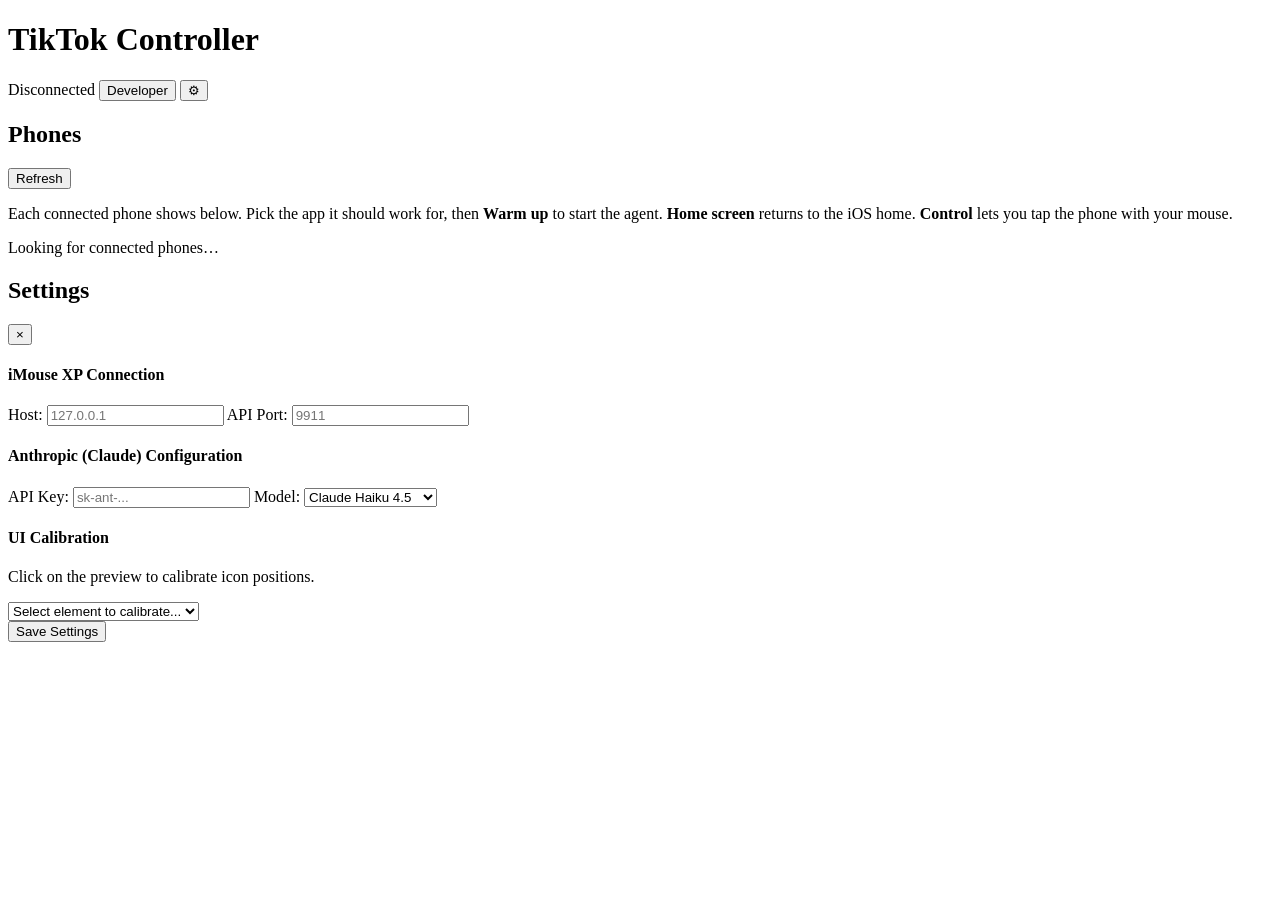
==== commit 1187fa4c: "Multi-phone grid UI + per-phone niche/warm-up/home/control; Developer view New main screen is a grid" ====
--- a/frontend/index.html
+++ b/frontend/index.html
@@ -12,11 +12,30 @@
             <h1>TikTok Controller</h1>
             <div class="status-bar">
                 <span id="connection-status" class="status disconnected">Disconnected</span>
+                <button id="dev-toggle" class="btn-small">Developer</button>
                 <button id="settings-btn" class="icon-btn" title="Settings">&#9881;</button>
             </div>
         </header>
 
-        <main>
+        <!-- ============================ PHONE GRID (main) ==================== -->
+        <main id="grid-view">
+            <div class="grid-head">
+                <h2>Phones</h2>
+                <button id="refresh-grid" class="btn-small">Refresh</button>
+            </div>
+            <p class="hint">Each connected phone shows below. Pick the app it should work for, then <b>Warm up</b> to start the agent. <b>Home screen</b> returns to the iOS home. <b>Control</b> lets you tap the phone with your mouse.</p>
+            <div id="phone-grid" class="phone-grid">
+                <p class="placeholder">Looking for connected phones…</p>
+            </div>
+        </main>
+
+        <!-- ============================ DEVELOPER VIEW ====================== -->
+        <main id="dev-view" hidden>
+            <div class="grid-head">
+                <button id="dev-back" class="btn-small">&#8592; Back to phones</button>
+                <h2>Developer tools</h2>
+            </div>
+
             <!-- Device Selection -->
             <section class="device-panel">
                 <div class="panel-header">
@@ -28,10 +47,45 @@
                 </div>
             </section>
 
-            <!-- Campaign (primary) -->
+            <!-- Live preview -->
+            <section class="control-panel">
+                <div class="preview-container">
+                    <div id="device-preview" class="device-preview">
+                        <p class="placeholder">Select a device to view</p>
+                    </div>
+                    <div class="preview-controls">
+                        <button id="toggle-stream" class="btn-small" disabled>Start Stream</button>
+                        <button id="take-screenshot" class="btn-small" disabled>Screenshot</button>
+                        <label class="tap-mode-label"><input type="checkbox" id="tap-mode"> Tap test</label>
+                        <span id="tap-readout" class="tap-readout"></span>
+                    </div>
+                </div>
+            </section>
+
+            <!-- Quick Actions -->
+            <section class="actions-panel">
+                <h3>Quick Actions</h3>
+                <div class="action-grid">
+                    <button id="action-swipe-up" class="action-btn" disabled><span class="action-icon">&#8593;</span><span>Next Video</span></button>
+                    <button id="action-swipe-down" class="action-btn" disabled><span class="action-icon">&#8595;</span><span>Previous</span></button>
+                    <button id="action-like" class="action-btn" disabled><span class="action-icon">&#9829;</span><span>Like</span></button>
+                    <button id="action-save" class="action-btn" disabled><span class="action-icon">&#9734;</span><span>Save</span></button>
+                    <button id="action-follow" class="action-btn" disabled><span class="action-icon">&#43;</span><span>Follow</span></button>
+                    <button id="action-comment" class="action-btn" disabled><span class="action-icon">&#128172;</span><span>Comment</span></button>
+                </div>
+                <div class="batch-actions" id="batch-actions" style="display: none;">
+                    <h4>Batch Actions (All Selected)</h4>
+                    <div class="batch-buttons">
+                        <button id="batch-swipe" class="btn-small">Swipe All</button>
+                        <button id="batch-like" class="btn-small">Like All</button>
+                    </div>
+                </div>
+            </section>
+
+            <!-- Campaign (detailed) -->
             <section class="campaign-panel">
-                <h3>Campaign</h3>
-                <p class="hint">Runs autonomously: watches relevant videos for varied times, skips the rest fast, and randomly likes / saves / comments on on-brand content. Comments are unique, personal, and in the feed language.</p>
+                <h3>Campaign (detailed)</h3>
+                <p class="hint">Same agent as "Warm up", with explicit language/minutes control on the selected device.</p>
                 <div class="campaign-controls">
                     <label>Language: <input type="text" id="campaign-language" placeholder="German" style="width:120px"></label>
                     <label>Minutes: <input type="number" id="campaign-minutes" value="30" min="1" max="240"></label>
@@ -41,184 +95,106 @@
                 </div>
                 <div id="campaign-status" class="campaign-status"></div>
                 <div class="campaign-live">
-                    <div id="campaign-snapshot" class="campaign-snapshot">
-                        <p class="placeholder">Live view</p>
-                    </div>
-                    <div id="campaign-log" class="agent-log">
-                        <p class="placeholder">Campaign activity will appear here</p>
-                    </div>
-                </div>
-            </section>
-
-            <!-- Live preview -->
-            <section class="control-panel">
-                <div class="preview-container">
-                    <div id="device-preview" class="device-preview">
-                        <p class="placeholder">Select a device to view</p>
-                    </div>
-                    <div class="preview-controls">
-                        <button id="toggle-stream" class="btn-small" disabled>Start Stream</button>
-                        <button id="take-screenshot" class="btn-small" disabled>Screenshot</button>
-                        <label class="tap-mode-label"><input type="checkbox" id="tap-mode"> Tap test</label>
-                        <span id="tap-readout" class="tap-readout"></span>
-                    </div>
-                </div>
-            </section>
-
-            <!-- Advanced toggle -->
-            <div class="advanced-toggle-row">
-                <button id="advanced-toggle" class="btn-small" aria-expanded="false">&#9881; Advanced tools &#9662;</button>
-            </div>
-
-            <!-- Everything else -- preserved, hidden by default -->
-            <div id="advanced-panels" class="advanced-panels" hidden>
-
-                <!-- Quick Actions -->
-                <section class="actions-panel">
-                    <h3>Quick Actions</h3>
-                    <div class="action-grid">
-                        <button id="action-swipe-up" class="action-btn" disabled>
-                            <span class="action-icon">&#8593;</span><span>Next Video</span>
-                        </button>
-                        <button id="action-swipe-down" class="action-btn" disabled>
-                            <span class="action-icon">&#8595;</span><span>Previous</span>
-                        </button>
-                        <button id="action-like" class="action-btn" disabled>
-                            <span class="action-icon">&#9829;</span><span>Like</span>
-                        </button>
-                        <button id="action-save" class="action-btn" disabled>
-                            <span class="action-icon">&#9734;</span><span>Save</span>
-                        </button>
-                        <button id="action-follow" class="action-btn" disabled>
-                            <span class="action-icon">&#43;</span><span>Follow</span>
-                        </button>
-                        <button id="action-comment" class="action-btn" disabled>
-                            <span class="action-icon">&#128172;</span><span>Comment</span>
-                        </button>
-                    </div>
-                    <div class="batch-actions" id="batch-actions" style="display: none;">
-                        <h4>Batch Actions (All Selected)</h4>
-                        <div class="batch-buttons">
-                            <button id="batch-swipe" class="btn-small">Swipe All</button>
-                            <button id="batch-like" class="btn-small">Like All</button>
-                        </div>
-                    </div>
-                </section>
-
-                <!-- AI Agent -->
-                <section class="agent-panel">
-                    <h3>AI Agent</h3>
-                    <p class="hint">Claude looks at the screen (vision + OCR) and drives the phone: swipes, likes, comments, follows.</p>
-                    <textarea id="agent-goal" placeholder="Goal (leave blank for natural browsing)"></textarea>
-                    <div class="agent-controls">
-                        <label>Steps: <input type="number" id="agent-steps" value="10" min="1" max="50"></label>
-                        <button id="agent-step" class="btn-small" disabled>Single Step</button>
-                        <button id="agent-run" class="btn" disabled>Run Agent</button>
-                    </div>
-                    <div id="agent-log" class="agent-log">
-                        <p class="placeholder">The agent's actions will appear here</p>
-                    </div>
-                </section>
-
-                <!-- AI Comments -->
-                <section class="comment-panel">
-                    <h3>AI Comments</h3>
-                    <div class="comment-controls">
-                        <select id="comment-style">
-                            <option value="friendly">Friendly</option>
-                            <option value="funny">Funny</option>
-                            <option value="supportive">Supportive</option>
-                            <option value="curious">Curious</option>
-                            <option value="impressed">Impressed</option>
-                            <option value="relatable">Relatable</option>
-                        </select>
-                        <button id="generate-comments" class="btn" disabled>Generate Comments</button>
-                    </div>
-                    <div id="comment-suggestions" class="comment-suggestions">
-                        <p class="placeholder">Click "Generate Comments" to get AI suggestions</p>
-                    </div>
-                    <div class="custom-comment">
-                        <textarea id="custom-comment" placeholder="Or type your own comment..."></textarea>
-                        <button id="post-comment" class="btn" disabled>Post Comment</button>
-                    </div>
-                </section>
-
-                <!-- Video Analysis -->
-                <section class="analysis-panel">
-                    <h3>Video Analysis</h3>
-                    <button id="analyze-video" class="btn" disabled>Analyze Current Video</button>
-                    <div id="analysis-result" class="analysis-result">
-                        <p class="placeholder">Analysis results will appear here</p>
-                    </div>
-                </section>
-
-                <!-- Interface Explorer -->
-                <section class="explorer-panel">
-                    <h3>Interface Explorer</h3>
-                    <p class="hint">Open a TikTok screen on the phone → <b>Analyze</b>. Claude marks the buttons it sees. Verify each: pick a control, then <b>click the image</b> to move its dot onto the exact spot. Set the screen type and <b>Save to map</b>.</p>
-                    <div class="explorer-controls">
-                        <button id="explore-analyze" class="btn" disabled>Analyze current screen</button>
-                        <label>Screen type:
-                            <input type="text" id="explore-screen-type" placeholder="for_you_feed" list="screen-types">
-                        </label>
-                        <datalist id="screen-types">
-                            <option value="for_you_feed"><option value="slideshow_feed"><option value="following_feed">
-                            <option value="profile"><option value="search_input"><option value="search_results">
-                            <option value="explore"><option value="comments_sheet"><option value="share_sheet">
-                            <option value="inbox_dm"><option value="live"><option value="settings">
-                        </datalist>
-                        <button id="explore-save" class="btn-small" disabled>Save to map</button>
-                    </div>
-                    <div class="explorer-body">
-                        <div id="explore-canvas" class="explore-canvas">
-                            <p class="placeholder">Analyze a screen to begin</p>
-                        </div>
-                        <div id="explore-list" class="explore-list"></div>
-                    </div>
-                    <div class="explore-saved-head">
-                        <button id="explore-copy-map" class="btn-small">Copy UI map</button>
-                    </div>
-                    <details class="explore-saved">
-                        <summary>Saved UI map</summary>
-                        <pre id="explore-map">{}</pre>
-                    </details>
-                </section>
-
-                <!-- Mirror Re-cast Calibration -->
-                <section class="mirror-panel">
-                    <h3>Mirror Re-cast Calibration</h3>
-                    <p class="hint">Teach the agent to restore a dropped screen mirror. Do this <b>once</b>, while mirroring works. Steps: <b>1</b> Open Control Center → <b>2</b> click the <i>Screen Mirroring</i> button on the image → <b>3</b> Open receiver list → <b>4</b> click your <i>PC</i> in the list → <b>5</b> Save.</p>
-                    <div class="mirror-controls">
-                        <button id="mirror-open-cc" class="btn-small">1. Open Control Center</button>
-                        <button id="mirror-pick-btn" class="btn-small" disabled>2. Mark: Screen Mirroring</button>
-                        <button id="mirror-open-list" class="btn-small" disabled>3. Open receiver list</button>
-                        <button id="mirror-pick-recv" class="btn-small" disabled>4. Mark: PC receiver</button>
-                        <button id="mirror-save" class="btn-small" disabled>5. Save</button>
-                        <button id="mirror-close" class="btn-small">Close CC</button>
-                    </div>
-                    <p class="hint" id="mirror-hintline">Screen Mirroring: <span id="mirror-btn-pt">—</span> · PC receiver: <span id="mirror-recv-pt">—</span></p>
-                    <div id="mirror-canvas" class="explore-canvas">
-                        <p class="placeholder">Open Control Center to begin</p>
-                    </div>
-                </section>
-
-                <!-- Manual Keyboard -->
-                <section class="keyboard-panel">
-                    <h3>Manual Keyboard</h3>
-                    <p class="hint">Type on the phone from your PC while the board stays connected. Tap the field on the phone first, then type here.</p>
-                    <div class="keyboard-controls">
-                        <input type="text" id="manual-text" placeholder="Type text to send to the phone…">
-                        <button id="manual-send" class="btn" disabled>Send</button>
-                    </div>
-                    <div class="keyboard-keys">
-                        <button class="btn-small manual-key" data-fn="ENTER" disabled>Enter</button>
-                        <button class="btn-small manual-key" data-fn="BACKSPACE" disabled>Backspace</button>
-                        <button class="btn-small manual-key" data-fn="WIN+h" disabled>Home</button>
-                        <button class="btn-small manual-key" data-fn="TAB+b" disabled>Back</button>
-                    </div>
-                </section>
-
-            </div><!-- /advanced-panels -->
+                    <div id="campaign-snapshot" class="campaign-snapshot"><p class="placeholder">Live view</p></div>
+                    <div id="campaign-log" class="agent-log"><p class="placeholder">Campaign activity will appear here</p></div>
+                </div>
+            </section>
+
+            <!-- AI Agent -->
+            <section class="agent-panel">
+                <h3>AI Agent</h3>
+                <p class="hint">Claude looks at the screen (vision + OCR) and drives the phone: swipes, likes, comments, follows.</p>
+                <textarea id="agent-goal" placeholder="Goal (leave blank for natural browsing)"></textarea>
+                <div class="agent-controls">
+                    <label>Steps: <input type="number" id="agent-steps" value="10" min="1" max="50"></label>
+                    <button id="agent-step" class="btn-small" disabled>Single Step</button>
+                    <button id="agent-run" class="btn" disabled>Run Agent</button>
+                </div>
+                <div id="agent-log" class="agent-log"><p class="placeholder">The agent's actions will appear here</p></div>
+            </section>
+
+            <!-- AI Comments -->
+            <section class="comment-panel">
+                <h3>AI Comments</h3>
+                <div class="comment-controls">
+                    <select id="comment-style">
+                        <option value="friendly">Friendly</option>
+                        <option value="funny">Funny</option>
+                        <option value="supportive">Supportive</option>
+                        <option value="curious">Curious</option>
+                        <option value="impressed">Impressed</option>
+                        <option value="relatable">Relatable</option>
+                    </select>
+                    <button id="generate-comments" class="btn" disabled>Generate Comments</button>
+                </div>
+                <div id="comment-suggestions" class="comment-suggestions"><p class="placeholder">Click "Generate Comments" to get AI suggestions</p></div>
+                <div class="custom-comment">
+                    <textarea id="custom-comment" placeholder="Or type your own comment..."></textarea>
+                    <button id="post-comment" class="btn" disabled>Post Comment</button>
+                </div>
+            </section>
+
+            <!-- Video Analysis -->
+            <section class="analysis-panel">
+                <h3>Video Analysis</h3>
+                <button id="analyze-video" class="btn" disabled>Analyze Current Video</button>
+                <div id="analysis-result" class="analysis-result"><p class="placeholder">Analysis results will appear here</p></div>
+            </section>
+
+            <!-- Interface Explorer -->
+            <section class="explorer-panel">
+                <h3>Interface Explorer</h3>
+                <p class="hint">Open a TikTok screen on the phone → <b>Analyze</b>. Claude marks the buttons it sees. Verify each: pick a control, then <b>click the image</b> to move its dot onto the exact spot. Set the screen type and <b>Save to map</b>.</p>
+                <div class="explorer-controls">
+                    <button id="explore-analyze" class="btn" disabled>Analyze current screen</button>
+                    <label>Screen type: <input type="text" id="explore-screen-type" placeholder="for_you_feed" list="screen-types"></label>
+                    <datalist id="screen-types">
+                        <option value="for_you_feed"><option value="slideshow_feed"><option value="following_feed">
+                        <option value="profile"><option value="search_input"><option value="search_results">
+                        <option value="explore"><option value="comments_sheet"><option value="share_sheet">
+                        <option value="inbox_dm"><option value="live"><option value="settings">
+                    </datalist>
+                    <button id="explore-save" class="btn-small" disabled>Save to map</button>
+                </div>
+                <div class="explorer-body">
+                    <div id="explore-canvas" class="explore-canvas"><p class="placeholder">Analyze a screen to begin</p></div>
+                    <div id="explore-list" class="explore-list"></div>
+                </div>
+                <div class="explore-saved-head"><button id="explore-copy-map" class="btn-small">Copy UI map</button></div>
+                <details class="explore-saved"><summary>Saved UI map</summary><pre id="explore-map">{}</pre></details>
+            </section>
+
+            <!-- Mirror Re-cast Calibration -->
+            <section class="mirror-panel">
+                <h3>Mirror Re-cast Calibration</h3>
+                <p class="hint">Teach the agent to restore a dropped screen mirror. Do this <b>once</b>, while mirroring works. Steps: <b>1</b> Open Control Center → <b>2</b> click the <i>Screen Mirroring</i> button on the image → <b>3</b> Open receiver list → <b>4</b> click your <i>PC</i> in the list → <b>5</b> Save.</p>
+                <div class="mirror-controls">
+                    <button id="mirror-open-cc" class="btn-small">1. Open Control Center</button>
+                    <button id="mirror-pick-btn" class="btn-small" disabled>2. Mark: Screen Mirroring</button>
+                    <button id="mirror-open-list" class="btn-small" disabled>3. Open receiver list</button>
+                    <button id="mirror-pick-recv" class="btn-small" disabled>4. Mark: PC receiver</button>
+                    <button id="mirror-save" class="btn-small" disabled>5. Save</button>
+                    <button id="mirror-close" class="btn-small">Close CC</button>
+                </div>
+                <p class="hint" id="mirror-hintline">Screen Mirroring: <span id="mirror-btn-pt">—</span> · PC receiver: <span id="mirror-recv-pt">—</span></p>
+                <div id="mirror-canvas" class="explore-canvas"><p class="placeholder">Open Control Center to begin</p></div>
+            </section>
+
+            <!-- Manual Keyboard -->
+            <section class="keyboard-panel">
+                <h3>Manual Keyboard</h3>
+                <p class="hint">Type on the phone from your PC while the board stays connected. Tap the field on the phone first, then type here.</p>
+                <div class="keyboard-controls">
+                    <input type="text" id="manual-text" placeholder="Type text to send to the phone…">
+                    <button id="manual-send" class="btn" disabled>Send</button>
+                </div>
+                <div class="keyboard-keys">
+                    <button class="btn-small manual-key" data-fn="ENTER" disabled>Enter</button>
+                    <button class="btn-small manual-key" data-fn="BACKSPACE" disabled>Backspace</button>
+                    <button class="btn-small manual-key" data-fn="WIN+h" disabled>Home</button>
+                    <button class="btn-small manual-key" data-fn="TAB+b" disabled>Back</button>
+                </div>
+            </section>
         </main>
 
         <!-- Settings Modal -->
@@ -247,7 +223,7 @@
                     </div>
                     <div class="setting-group">
                         <h4>UI Calibration</h4>
-                        <p class="hint">Click on the preview to calibrate icon positions. Text buttons (Follow, Save, Post) are located automatically.</p>
+                        <p class="hint">Click on the preview to calibrate icon positions.</p>
                         <select id="calibration-element">
                             <option value="">Select element to calibrate...</option>
                             <option value="like_button">Like Button</option>
@@ -264,7 +240,6 @@
             </div>
         </div>
 
-        <!-- Toast Notifications -->
         <div id="toast-container"></div>
     </div>
 
